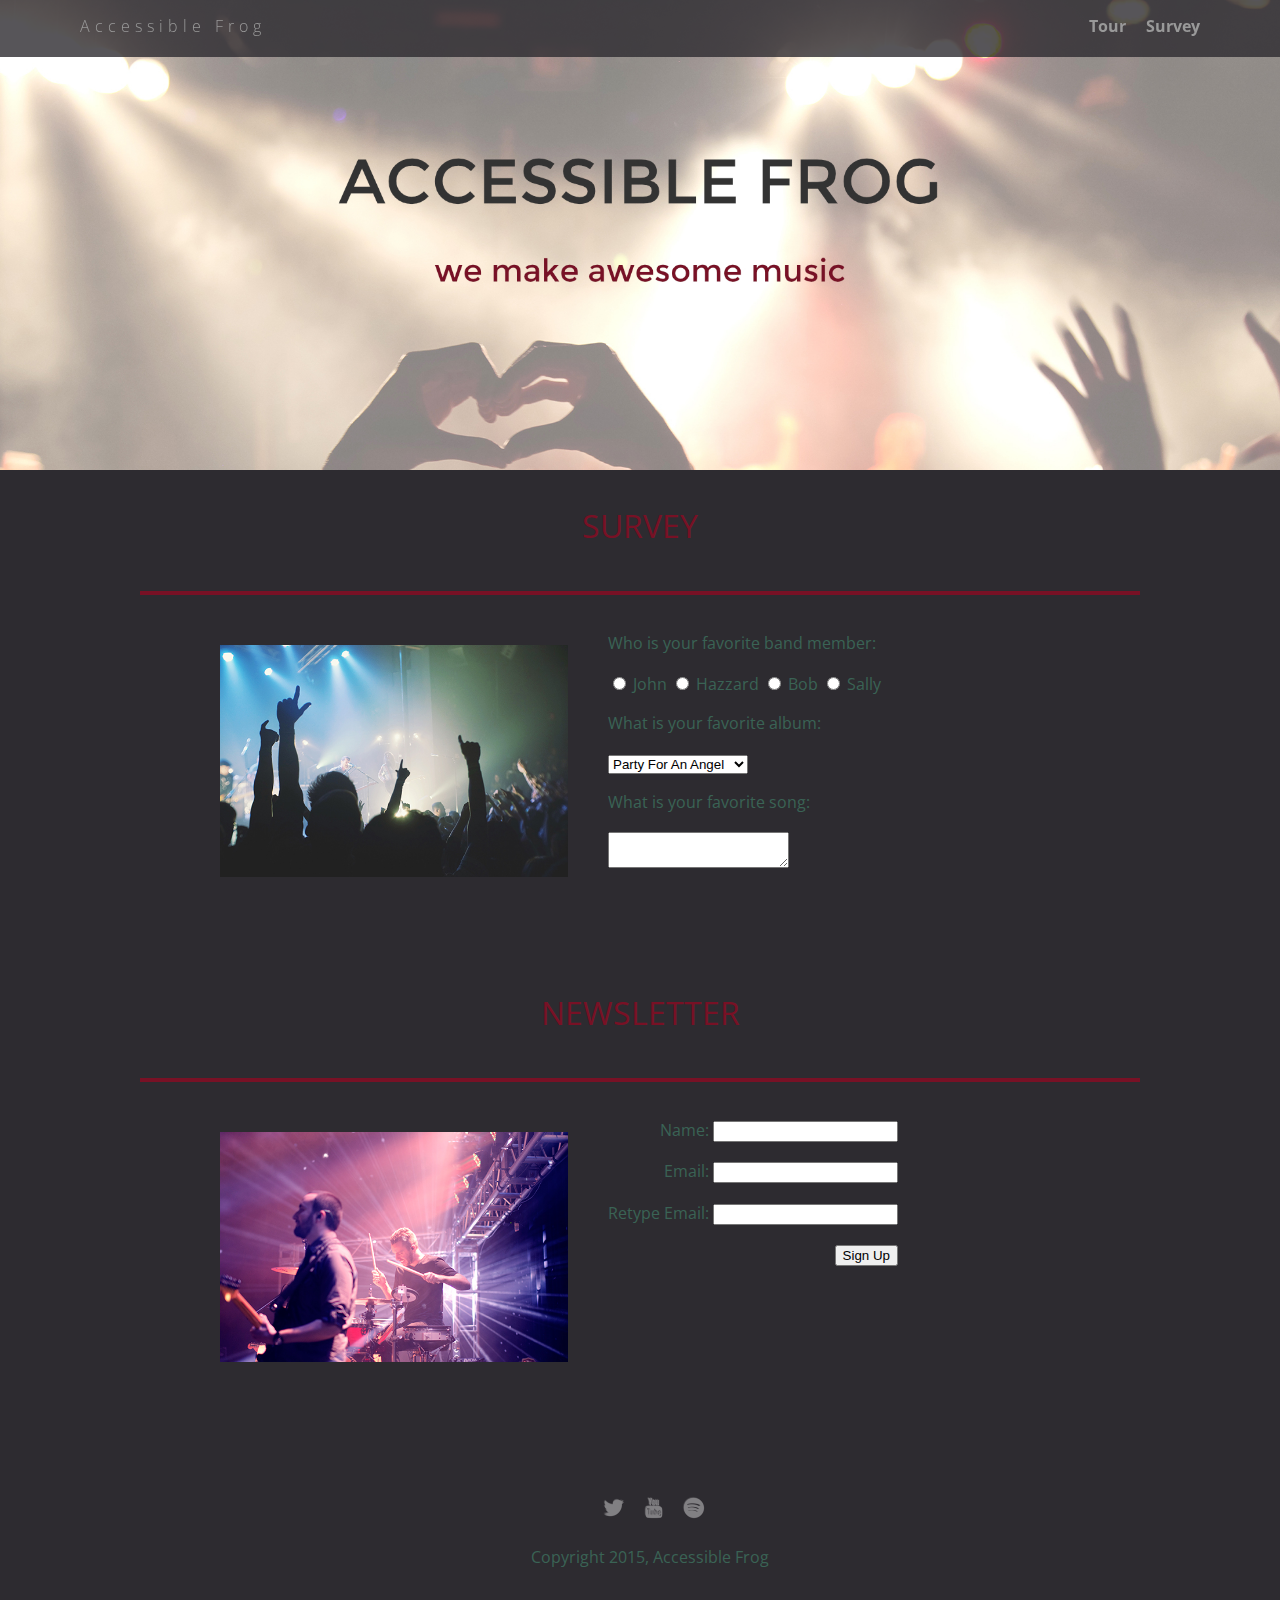
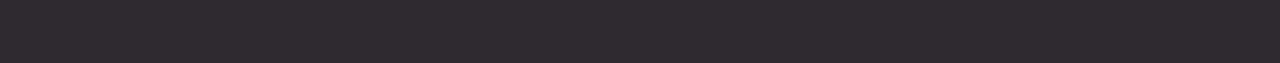
==== survey.html @ ffa30637 "init" ====
<!doctype html>
<html>
  <head>
    <meta charset="utf-8">
    <link href="css/styles.css" rel="stylesheet" type="text/css" />
    <link href="css/survey.css" rel="stylesheet" type="text/css" />
    <meta name="viewport" content="width=device-width, initial-scale=1, maximum-scale=1, user-scalable=0"/>
    <link href='https://fonts.googleapis.com/css?family=Open+Sans:400,300,600' rel='stylesheet' type='text/css'>
    <title>Accessible Frog</title>
  </head>

  <body>
    <div class="main-nav">
      <ul class="nav">
        <li class="name"><a href="index.html">Accessible Frog</a></li>
        <li><a href="tour.html">Tour</a></li>
        <li><a href="#">Survey</a></li>
      </ul>
    </div>

    <header>
    </header>

    <main>
      <p class= "heading">Survey</p>
      <div class="card">
        <div class="flex">
          <img class="photo" src= "img/concert01.jpg">
          <div class="container">
            <form class = "survey">
              <p>Who is your favorite band member:</p>
              <input type="radio" name="res" value="John"> John
              <input type="radio" name="res" value="Hazzard"> Hazzard
              <input type="radio" name="res" value="Bob"> Bob
              <input type="radio" name="res" value="Sally"> Sally

              <p>What is your favorite album:</p>
              <select id="albums" name="select">
                <option value="1">Party For An Angel</option>
                <option value="2">A Day Of Old</option>
                <option value="3">Finding My Shadow</option>
                <option value="4">Diamond Fireworks</option>
                <option value="5">Enjoy Your Desire</option>
                <option value="6">This Is For You</option>
                <option value="7">Music Of My Life</option>
                <option value="8">Song For Yesterday</option>
                <option value="9">Heroic Forever</option>
                <option value="10">Midnight Fires</option>
                <option value="11">Street Of The Rider</option>
              </select>

              <p>What is your favorite song:</p>
              <textarea></textarea>
            </form>
          </div>
        </div>
      </div>
      <p class= "heading">Newsletter</p>
      <div class="card">
        <div class="flex">
          <img class="photo" src= "img/the_band.jpg">
            <div class="container">
              <form class="newsletter">
                  <p>Name: <input type ="text" name="textfield"></p>
                  <p>Email: <input type ="email" name="textfield"></p>
                  <p>Retype Email: <input type ="email" name="textfield"></p>
                  <button type="submit">Sign Up</button>
              </form>
            </div>
        </div>
      </div>
    </main>

    <footer>
      <ul>
        <li><a href="#" class="social twitter"><img src= "img/twitter-32.png"></a></li>
        <li><a href="#" class="social youtube"><img src= "img/youtube-32.png"></a></li>
        <li><a href="#" class="social spotify"><img src= "img/spotify-32.png"></a></li>
      </ul>
      <p class="copyright">Copyright 2015, Accessible Frog</p>
    </footer>
  </body>
</html>
---- css/styles.css ----
/* Global Layout Set-up */
* {
  box-sizing: border-box;
}

body {
  margin: 0;
  padding: 0;
  text-align: center;
  font-family: 'Open Sans', sans-serif;
  color: #3A6355;
  background: #2d2b30;
}

/* Link Styles */

a {
  text-decoration: none;
  color: #999;
}

a:hover {
  color: #999;
}

/* Section Styles */

.main-nav {
  width: 100%;
  background: rgba(45, 43, 48, 0.8);
  min-height: 30px;
  padding: 10px;
  position: fixed;
  text-align: center;
}

.nav {
  display: flex;
  justify-content: space-around;
  font-weight: 700;
  list-style-type: none;
  margin: 0 auto;
  padding: 0;
}

.nav .name {
  display: block;
  margin-right: auto;
  color: white;
  letter-spacing: 5px;
}

.nav li {
  padding: 5px 10px 10px 10px;
}

.nav a {
  transition: all .5s;
}

.nav a:hover {
  color: white
}

header {
  text-align: center;
  background: url('../img/concert02_with_text.jpg') no-repeat top center ;
  background-size: cover;
  overflow: hidden;
  padding-top: 60px;
  height: 350px;
}

.tag {
  color: black;
  padding: 10px;
  letter-spacing: 5px;
}

.name{
  font-weight: 300;
}

header .name{
  font-size: 3em;
}
.tagline {
  font-weight: 600;
  padding: 20px;
  text-transform: uppercase;
  color: #781125
}

.card {
  margin: 30px;
  padding: 20px 40px 40px;
  text-align: left;
  border-top: 4px solid #781125;
  clear: both;
}
.card:hover {
  border-color: #96731A;
}


.photo{
  display: block;
  width: 200px;
  height: 0%;
  margin: 0 auto;
}

.information{
  width: 100%;
  text-align: center;
  /*display: inline-block;
  position: absolute;*/
}

.heading{
  font-size: 2em;
  text-transform: uppercase;
  color: #781125;
  margin-top: 10px;
}

/* Footer styles */

footer {
  width: 100%;
  min-height: 30px;
  padding: 20px 0 40px 20px;
}

footer .copyright {
  top: -8px;
  font-size: .75em;
}

footer ul {
  list-style-type: none;
  margin: 0;
  padding: 0;
}

footer ul li {
  display: inline-block;
}

a.social {
  display: inline-block;
  margin-left: 5px;
  width: 30px;
  height: 30px;
  background-size: 30px 30px;
  opacity: .4;
  transition: all .5s;
}

a.twitter {
  background-image: url(../img/twitter-32.png);
}

a.youtube {
  background-image: url(../img/youtube-32.png);
}

a.spotify {
  background-image: url(../img/spotify-32.png);
}

a.social:hover {
  opacity: 1;
}
.clearfix {
  clear: both;
}

/* Styles for larger screens */
@media screen and (min-width: 840px) {

  .flex {
    display: -ms-flexbox;      /* TWEENER - IE 10 */
    display: flex;
    max-width: 1200px;
    -ms-flex-pack: distribute;
  }

  header {
    min-height: 470px;
  }

  .nav {
    max-width: 1200px;
    padding: 0 30px;
  }


  main {
    padding-top: 20px;
  }

  main p {
    line-height: 1.6em;
  }

  .card{
    margin: 40px auto;
    padding: 20px 40px 40px;
    width: 80%;
    max-width: 1000px;
  }

  .photo{
    width: 30%;
    margin: 20px 30px;
  }

  .information{
    text-align: left;
  }

  footer {
    font-size: 1.3em;
    max-width: 1200px;
    margin: 40px auto;
  }
}
---- css/survey.css ----
/* Survey page styles */

.photo{
  width: 60%;
  padding: 10px;
}

form {
  margin: 0 auto;
  text-align: left;
  display: inline-block;
}

.container{
  text-align: center;
}
.newsletter{
  text-align: right;

}


/* Styles for larger screens */
@media screen and (min-width: 840px) {
  .photo{
    width: 40%;
  }
}
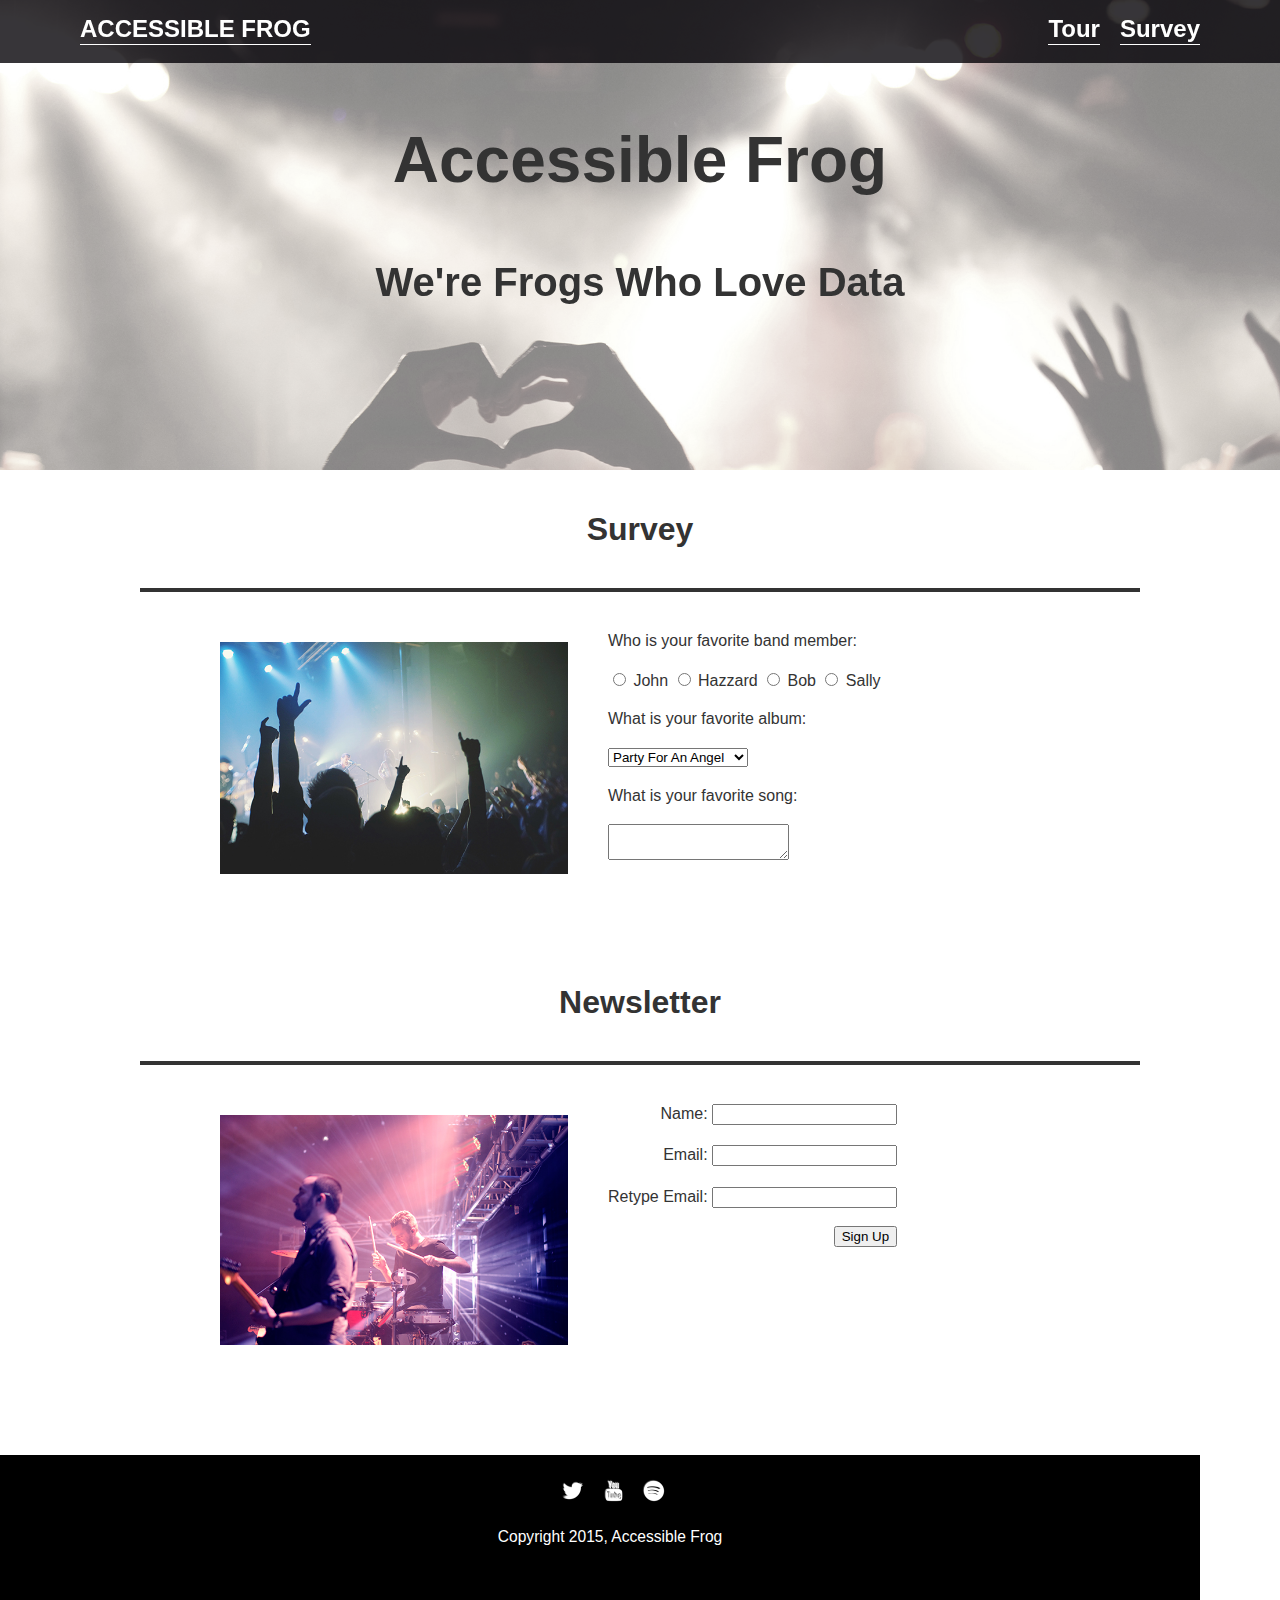
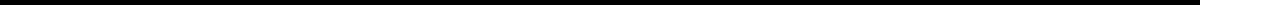
==== commit 2e0de9c1: "accessibility changes" ====
--- a/survey.html
+++ b/survey.html
@@ -1,5 +1,5 @@
 <!doctype html>
-<html>
+<html lang="en">
   <head>
     <meta charset="utf-8">
     <link href="css/styles.css" rel="stylesheet" type="text/css" />
@@ -18,14 +18,16 @@
       </ul>
     </div>
 
-    <header>
+    <header>
+    	<h1>Accessible Frog</h1>
+    	<h3>We're Frogs Who Love Data</h3>
     </header>
 
     <main>
-      <p class= "heading">Survey</p>
+      <h1>Survey</h1>
       <div class="card">
         <div class="flex">
-          <img class="photo" src= "img/concert01.jpg">
+          <img class="photo" src= "img/concert01.jpg" alt="Crowd-level view of an Accessible Frog Concert With The Fans Going Wild">
           <div class="container">
             <form class = "survey">
               <p>Who is your favorite band member:</p>
@@ -55,10 +57,10 @@
           </div>
         </div>
       </div>
-      <p class= "heading">Newsletter</p>
+      <h1>Newsletter</h1>
       <div class="card">
         <div class="flex">
-          <img class="photo" src= "img/the_band.jpg">
+          <img class="photo" src= "img/the_band.jpg" alt="Accessible Frog's Drummer And Guitarist In The Middle Of A Tasty Jam With Awesome Lighting Effects Making It Look Like They Entered A Time Portal And Are Sailing Through The Dimensional Fabric Of The Cosmos">
             <div class="container">
               <form class="newsletter">
                   <p>Name: <input type ="text" name="textfield"></p>
--- a/css/styles.css
+++ b/css/styles.css
@@ -6,32 +6,35 @@
 body {
   margin: 0;
   padding: 0;
-  text-align: center;
-  font-family: 'Open Sans', sans-serif;
-  color: #3A6355;
-  background: #2d2b30;
-}
+  text-align: center;
+  font-family: sans-serif;
+  color: #333;
+  background: white;
+}
+
+
 
 /* Link Styles */
 
 a {
-  text-decoration: none;
-  color: #999;
+  text-decoration: underline;
+  color: blue;
 }
 
 a:hover {
-  color: #999;
+  color: #333;
 }
 
 /* Section Styles */
 
 .main-nav {
   width: 100%;
-  background: rgba(45, 43, 48, 0.8);
+  background: rgba(5, 3, 8, 0.8);
   min-height: 30px;
   padding: 10px;
   position: fixed;
-  text-align: center;
+  text-align: center;
+  z-index: 100;
 }
 
 .nav {
@@ -40,36 +43,43 @@
   font-weight: 700;
   list-style-type: none;
   margin: 0 auto;
-  padding: 0;
+  padding: 0;
+
 }
 
 .nav .name {
   display: block;
   margin-right: auto;
-  color: white;
-  letter-spacing: 5px;
-}
+  color: white;
+  text-transform: uppercase;
+  font-weight: bold;
+  }
 
 .nav li {
   padding: 5px 10px 10px 10px;
 }
 
-.nav a {
-  transition: all .5s;
+.nav a {
+	color: white;
+  text-decoration: none;
+  transition: all .5s;
+  padding-bottom: 2px;
+  border-bottom: 1px solid white;
 }
 
 .nav a:hover {
-  color: white
+  color: lime;
 }
 
 header {
   text-align: center;
-  background: url('../img/concert02_with_text.jpg') no-repeat top center ;
+  background: url('../img/concert02_no_text.jpg') no-repeat top center ;
   background-size: cover;
   overflow: hidden;
   padding-top: 60px;
-  height: 350px;
-}
+  height: 250px;
+  filter: grayscale(70%);
+}
 
 .tag {
   color: black;
@@ -83,25 +93,22 @@
 
 header .name{
   font-size: 3em;
-}
+}
+
 .tagline {
   font-weight: 600;
   padding: 20px;
   text-transform: uppercase;
-  color: #781125
+  color: #781125;
 }
 
 .card {
   margin: 30px;
   padding: 20px 40px 40px;
   text-align: left;
-  border-top: 4px solid #781125;
+  border-top: 4px solid;
   clear: both;
 }
-.card:hover {
-  border-color: #96731A;
-}
-
 
 .photo{
   display: block;
@@ -128,8 +135,11 @@
 
 footer {
   width: 100%;
-  min-height: 30px;
-  padding: 20px 0 40px 20px;
+  height: 150px;
+  padding: 20px 0 40px 20px;
+    background: black;
+    color: white;
+    margin: 0;
 }
 
 footer .copyright {
@@ -153,8 +163,9 @@
   width: 30px;
   height: 30px;
   background-size: 30px 30px;
-  opacity: .4;
-  transition: all .5s;
+  opacity: 1;
+  transition: all .5s;
+
 }
 
 a.twitter {
@@ -175,6 +186,14 @@
 .clearfix {
   clear: both;
 }
+
+.hidden 
+{position:absolute;
+left:-10000px;
+top:auto;
+width:1px;
+height:1px;
+overflow:hidden;}
 
 /* Styles for larger screens */
 @media screen and (min-width: 840px) {
@@ -192,9 +211,18 @@
 
   .nav {
     max-width: 1200px;
-    padding: 0 30px;
-  }
-
+    padding: 0 30px;
+    font-size: 1.5rem;  
+}
+
+header h1 {
+	padding: 20px;
+	font-size: 4rem;
+}
+
+header h3 {
+	font-size: 2.5rem;
+}
 
   main {
     padding-top: 20px;
@@ -223,6 +251,5 @@
   footer {
     font-size: 1.3em;
     max-width: 1200px;
-    margin: 40px auto;
-  }
-}
+  }
+}
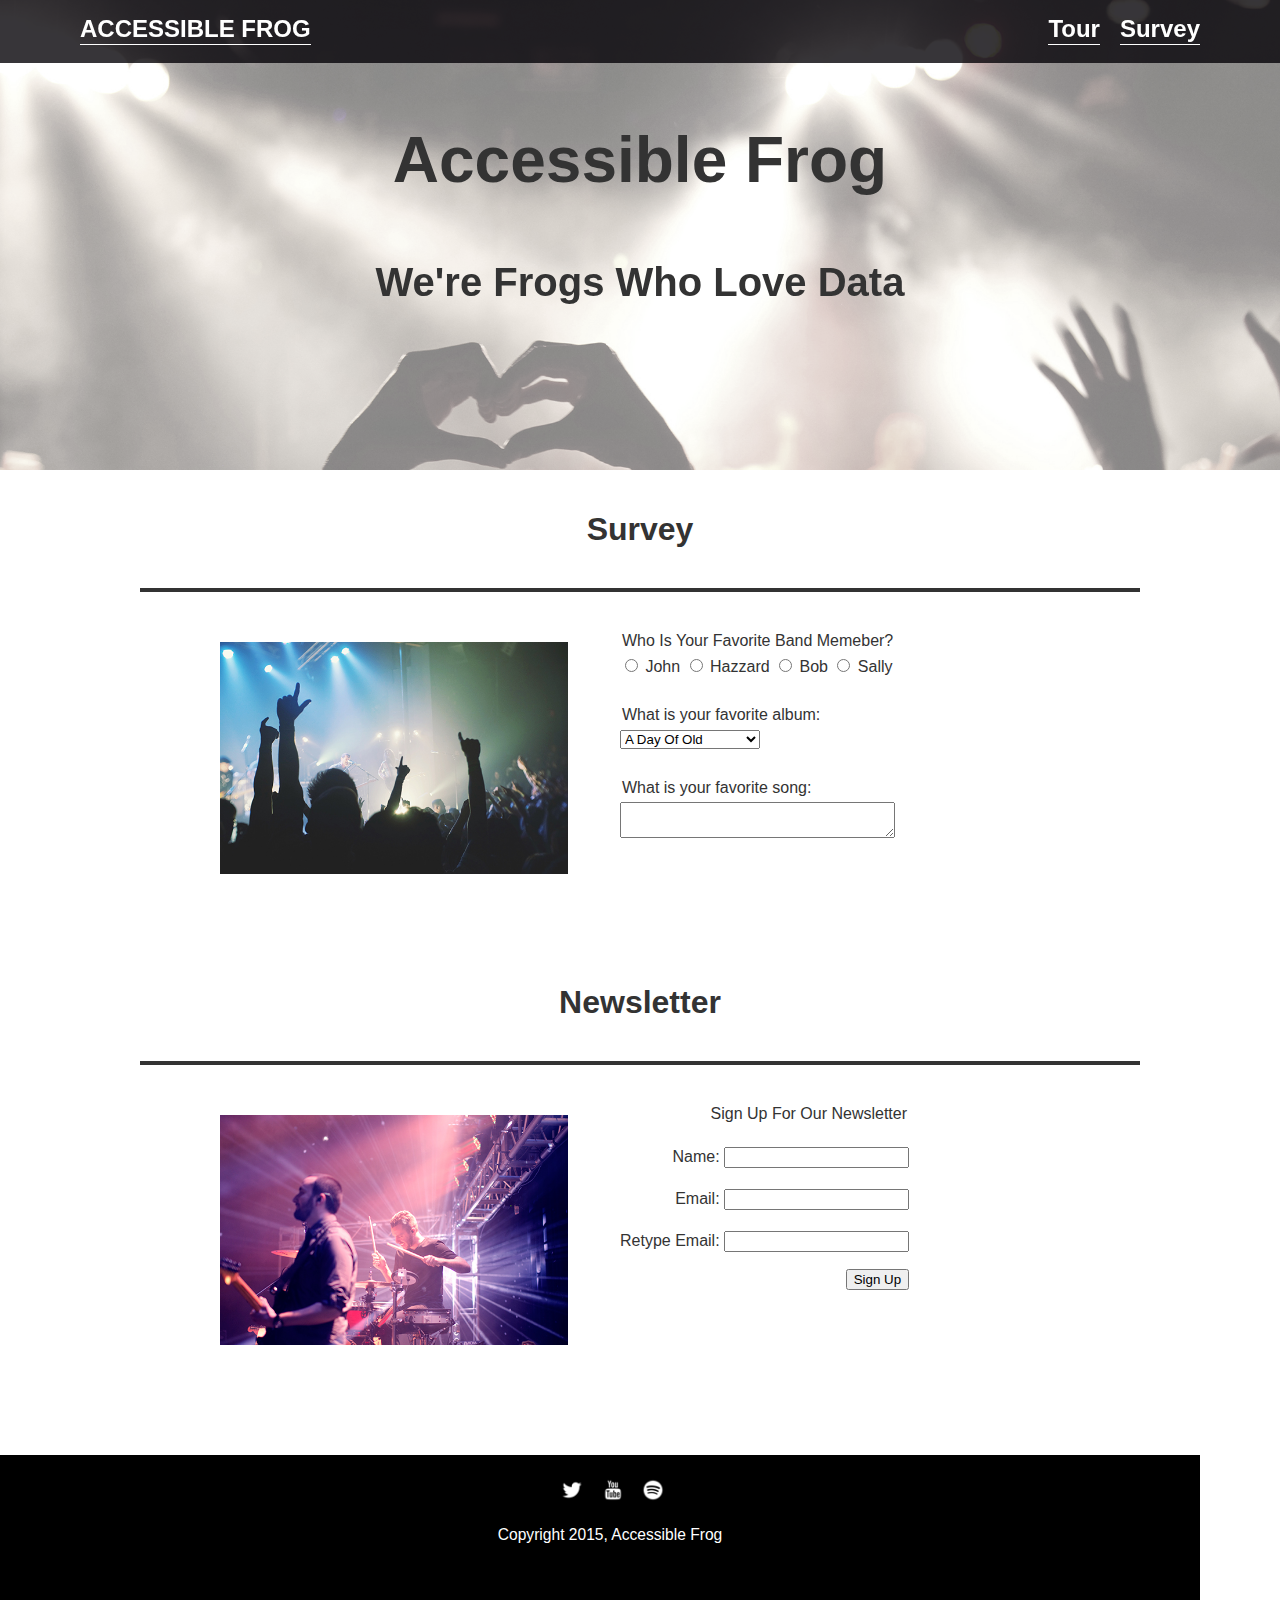
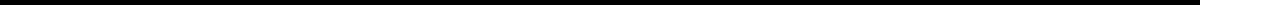
==== commit f698bcc1: "Pre-final + Validation" ====
--- a/survey.html
+++ b/survey.html
@@ -10,7 +10,7 @@
   </head>
 
   <body>
-    <div class="main-nav">
+    <div class="main-nav" role="navigation">
       <ul class="nav">
         <li class="name"><a href="index.html">Accessible Frog</a></li>
         <li><a href="tour.html">Tour</a></li>
@@ -18,41 +18,58 @@
       </ul>
     </div>
 
-    <header>
+    <header role="banner">
     	<h1>Accessible Frog</h1>
-    	<h3>We're Frogs Who Love Data</h3>
+    	<h2>We're Frogs Who Love Data</h2>
     </header>
 
-    <main>
+    <main role="main">
       <h1>Survey</h1>
       <div class="card">
         <div class="flex">
           <img class="photo" src= "img/concert01.jpg" alt="Crowd-level view of an Accessible Frog Concert With The Fans Going Wild">
-          <div class="container">
-            <form class = "survey">
-              <p>Who is your favorite band member:</p>
-              <input type="radio" name="res" value="John"> John
-              <input type="radio" name="res" value="Hazzard"> Hazzard
-              <input type="radio" name="res" value="Bob"> Bob
-              <input type="radio" name="res" value="Sally"> Sally
+          <div class="container">
 
-              <p>What is your favorite album:</p>
-              <select id="albums" name="select">
-                <option value="1">Party For An Angel</option>
-                <option value="2">A Day Of Old</option>
-                <option value="3">Finding My Shadow</option>
-                <option value="4">Diamond Fireworks</option>
-                <option value="5">Enjoy Your Desire</option>
-                <option value="6">This Is For You</option>
-                <option value="7">Music Of My Life</option>
-                <option value="8">Song For Yesterday</option>
-                <option value="9">Heroic Forever</option>
-                <option value="10">Midnight Fires</option>
-                <option value="11">Street Of The Rider</option>
+            <form class = "survey" role="form" aria-label="Survey Form">
+             <fieldset>
+             	<legend>Who Is Your Favorite Band Memeber?</legend>
+              <label class="hidden" for="john">John</label>
+              <input type="radio" name="res" value="John" id="john"> John
+              
+              <label class="hidden" for="hazzard">Hazzard</label>
+              <input type="radio" name="res" value="Hazzard" id="hazzard"> Hazzard
+              
+              <label class="hidden" for="bob">Bob</label>
+              <input type="radio" name="res" value="Bob" id="bob"> Bob
+              
+              <label class="hidden" for="sally">Sally</label>
+              <input type="radio" name="res" value="Sally" id="sally"> Sally
+			 </fieldset>
+			 
+			 <fieldset>
+              <legend>What is your favorite album:</legend>
+              
+              <label class="hidden" for="favoriteAlbumSurvey">What is your favorite album?</label>
+              <select id="favoriteAlbumSurvey" name="select">
+                <option value="1">A Day Of Old</option>
+                <option value="2">Diamond Fireworks</option>
+                <option value="3">Enjoy Your Desire</option>
+                <option value="4">Finding My Shadow</option>
+                <option value="5">Heroic Forever</option>
+                <option value="6">Midnight Fires</option>
+                <option value="7">Music Of My Life</option>
+                <option value="8">Party For An Angel</option>
+                <option value="9">Song For Yesterday</option>
+                <option value="10">Street Of The Rider</option>
+                <option value="11">This Is For You</option>
               </select>
-
-              <p>What is your favorite song:</p>
-              <textarea></textarea>
+			</fieldset>
+			
+			<fieldset>
+              <legend>What is your favorite song:</legend>
+              <label class="hidden" for="favoriteSong">What is your favorite song?</label>
+              <textarea id="favoriteSong"></textarea>
+            </fieldset>  
             </form>
           </div>
         </div>
@@ -61,25 +78,39 @@
       <div class="card">
         <div class="flex">
           <img class="photo" src= "img/the_band.jpg" alt="Accessible Frog's Drummer And Guitarist In The Middle Of A Tasty Jam With Awesome Lighting Effects Making It Look Like They Entered A Time Portal And Are Sailing Through The Dimensional Fabric Of The Cosmos">
-            <div class="container">
-              <form class="newsletter">
-                  <p>Name: <input type ="text" name="textfield"></p>
-                  <p>Email: <input type ="email" name="textfield"></p>
-                  <p>Retype Email: <input type ="email" name="textfield"></p>
-                  <button type="submit">Sign Up</button>
-              </form>
+           
+            <div class="container">
+            
+              <form class="newsletter" role="form" aria-label="Newsletter Form">
+              <fieldset>
+              <legend>Sign Up For Our Newsletter</legend>
+              
+              	<label class="hidden" for="newsletterName">Enter Your Name</label>
+                <p>Name: <input type ="text" name="textfield" id="newsletterName"></p>
+                
+                <label class="hidden" for="newsletterEmail">Enter Your Email</label>
+                <p>Email: <input type ="email" name="textfield" id="newsletterEmail"></p>
+                
+                <label class="hidden" for="newsletterEmailConfirm">Please Retype Your Email:</label>
+                <p>Retype Email: <input type ="email" name="textfield" id="newsletterEmailConfirm"></p>
+                  
+                <label class="hidden" for="submitButton" id="submitLabel">Click This Button To Submit Your Information And Sign Up For The Newsletter</label>
+                <button type="submit" id="submitButton" aria-describedby="submitLabel">Sign Up</button>
+              </fieldset>  
+              </form>
+              
             </div>
         </div>
       </div>
     </main>
 
-    <footer>
-      <ul>
-        <li><a href="#" class="social twitter"><img src= "img/twitter-32.png"></a></li>
-        <li><a href="#" class="social youtube"><img src= "img/youtube-32.png"></a></li>
-        <li><a href="#" class="social spotify"><img src= "img/spotify-32.png"></a></li>
-      </ul>
-      <p class="copyright">Copyright 2015, Accessible Frog</p>
-    </footer>
+  <footer role="contentinfo">
+    <ul>
+      <li><a href="#" class="social twitter"><div class="hidden">Follow Accessible Frog On Twitter</div></a></li>
+      <li><a href="#" class="social youtube"><div class="hidden">Or check out our videos on YouTube.</div></a></li>
+      <li><a href="#" class="social spotify"><div class="hidden">Or Screw Us Out Of Money On Spotify.</div></a></li>
+    </ul>
+    <p class="copyright">Copyright 2015, Accessible Frog</p>
+  </footer>
   </body>
 </html>
--- a/css/styles.css
+++ b/css/styles.css
@@ -220,7 +220,7 @@
 	font-size: 4rem;
 }
 
-header h3 {
+header h2 {
 	font-size: 2.5rem;
 }
 
--- a/css/survey.css
+++ b/css/survey.css
@@ -1,4 +1,9 @@
 /* Survey page styles */
+
+:focus {outline-style:none;
+box-shadow:none;
+border-color:transparent;}
+
 
 .photo{
   width: 60%;
@@ -10,6 +15,21 @@
   text-align: left;
   display: inline-block;
 }
+
+fieldset {
+	border: none;
+	margin: 20px 0;
+}
+
+textarea {
+	width: 100%;
+}
+
+input:not([type="radio"]):focus,
+textarea:focus,
+select:focus {
+	box-shadow: 0 0 0 2px #000;	
+}
 
 .container{
   text-align: center;
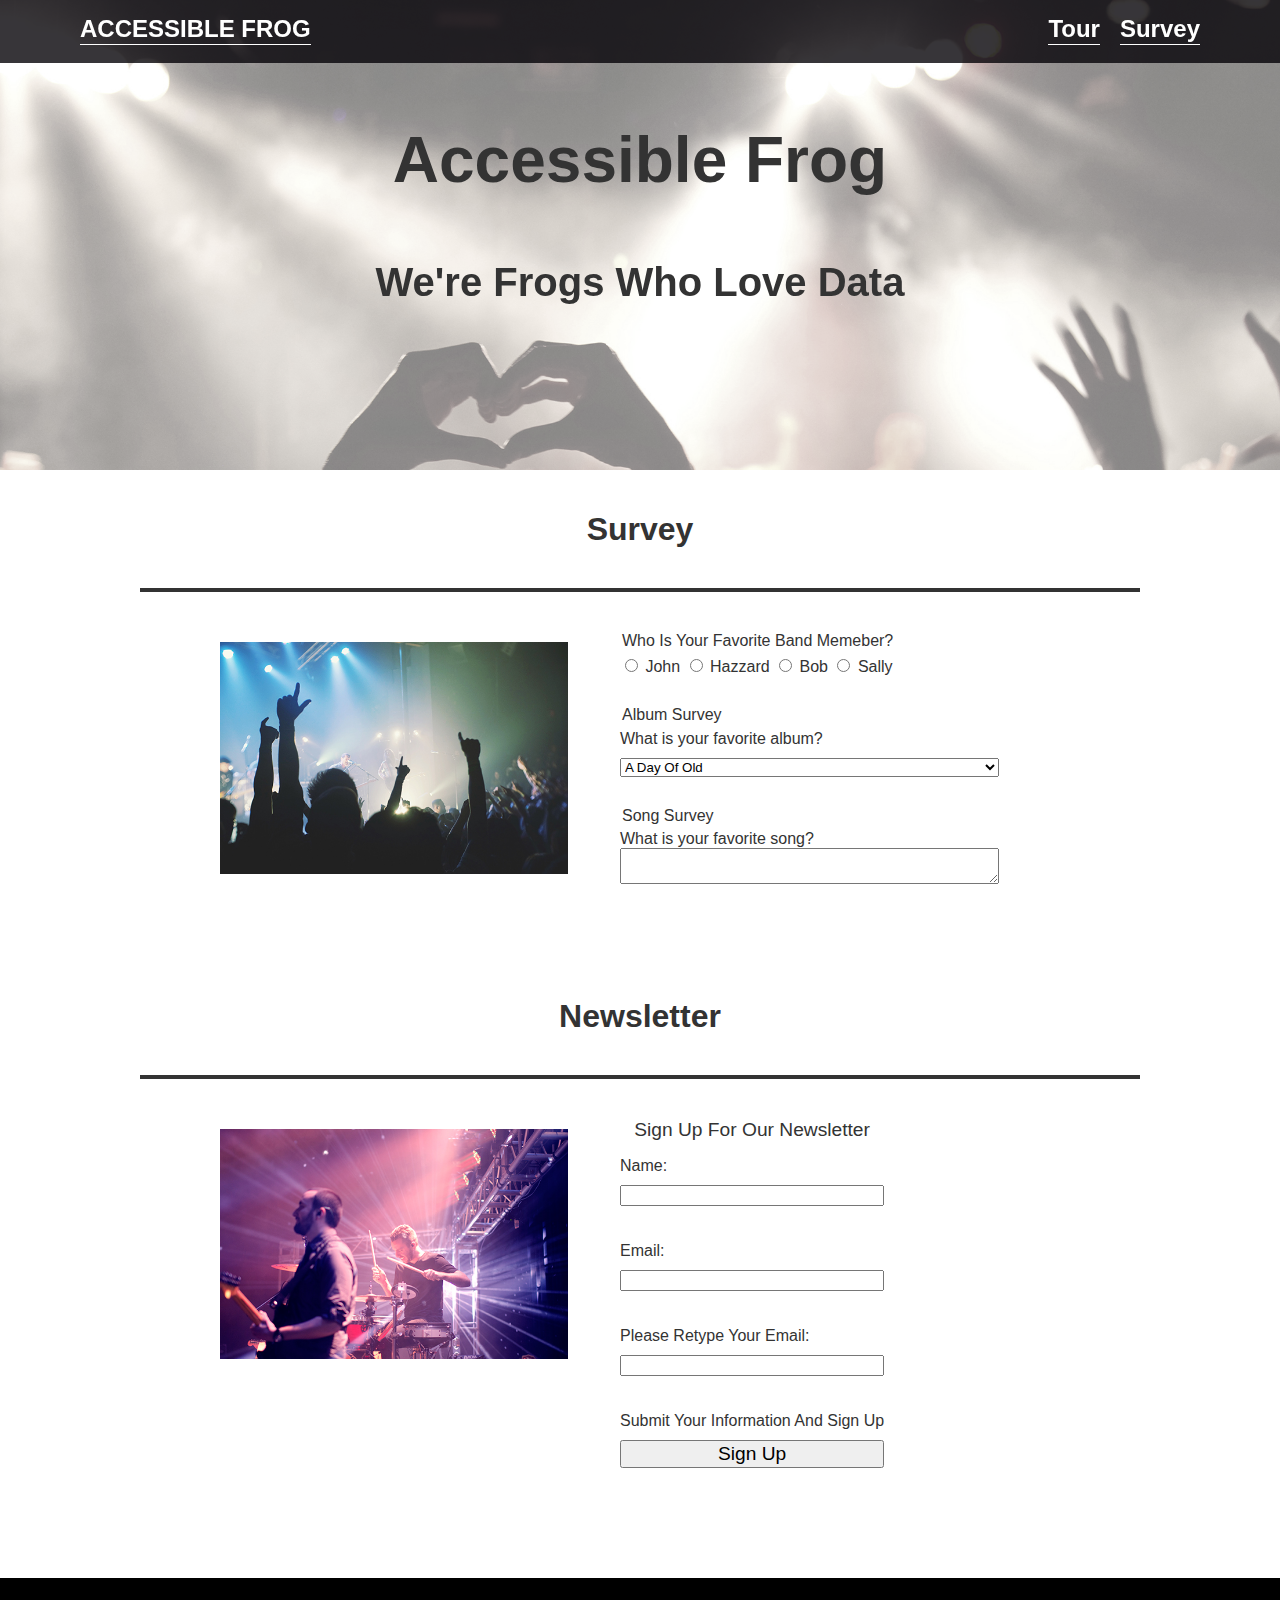
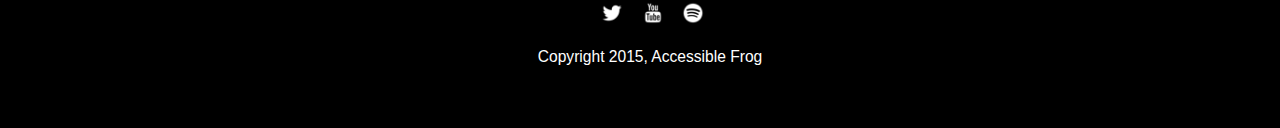
==== commit 4a2838f4: "Screen Reader Optimizations" ====
--- a/survey.html
+++ b/survey.html
@@ -33,23 +33,24 @@
             <form class = "survey" role="form" aria-label="Survey Form">
              <fieldset>
              	<legend>Who Is Your Favorite Band Memeber?</legend>
-              <label class="hidden" for="john">John</label>
-              <input type="radio" name="res" value="John" id="john"> John
+              
+              <input type="radio" name="res" value="John" id="john">
+              <label for="john">John</label>
               
-              <label class="hidden" for="hazzard">Hazzard</label>
-              <input type="radio" name="res" value="Hazzard" id="hazzard"> Hazzard
+              <input type="radio" name="res" value="Hazzard" id="hazzard">
+              <label for="hazzard">Hazzard</label>
               
-              <label class="hidden" for="bob">Bob</label>
-              <input type="radio" name="res" value="Bob" id="bob"> Bob
+              <input type="radio" name="res" value="Bob" id="bob">
+              <label for="bob">Bob</label>
               
-              <label class="hidden" for="sally">Sally</label>
-              <input type="radio" name="res" value="Sally" id="sally"> Sally
+              <input type="radio" name="res" value="Sally" id="sally">
+              <label for="sally">Sally</label>
 			 </fieldset>
 			 
 			 <fieldset>
-              <legend>What is your favorite album:</legend>
+              <legend>Album Survey</legend>
               
-              <label class="hidden" for="favoriteAlbumSurvey">What is your favorite album?</label>
+              <label for="favoriteAlbumSurvey">What is your favorite album?</label>
               <select id="favoriteAlbumSurvey" name="select">
                 <option value="1">A Day Of Old</option>
                 <option value="2">Diamond Fireworks</option>
@@ -66,8 +67,8 @@
 			</fieldset>
 			
 			<fieldset>
-              <legend>What is your favorite song:</legend>
-              <label class="hidden" for="favoriteSong">What is your favorite song?</label>
+              <legend>Song Survey</legend>
+              <label for="favoriteSong">What is your favorite song?</label>
               <textarea id="favoriteSong"></textarea>
             </fieldset>  
             </form>
@@ -82,21 +83,24 @@
             <div class="container">
             
               <form class="newsletter" role="form" aria-label="Newsletter Form">
-              <fieldset>
-              <legend>Sign Up For Our Newsletter</legend>
-              
-              	<label class="hidden" for="newsletterName">Enter Your Name</label>
-                <p>Name: <input type ="text" name="textfield" id="newsletterName"></p>
-                
-                <label class="hidden" for="newsletterEmail">Enter Your Email</label>
-                <p>Email: <input type ="email" name="textfield" id="newsletterEmail"></p>
-                
-                <label class="hidden" for="newsletterEmailConfirm">Please Retype Your Email:</label>
-                <p>Retype Email: <input type ="email" name="textfield" id="newsletterEmailConfirm"></p>
-                  
-                <label class="hidden" for="submitButton" id="submitLabel">Click This Button To Submit Your Information And Sign Up For The Newsletter</label>
-                <button type="submit" id="submitButton" aria-describedby="submitLabel">Sign Up</button>
-              </fieldset>  
+	              <fieldset>
+		              <legend>Sign Up For Our Newsletter</legend>
+		              
+		              	<label for="newsletterName">Name:</label>
+		                <input type ="text" name="textfield" id="newsletterName">
+		                <br><br>
+		                
+		                <label for="newsletterEmail">Email:</label>
+		                <input type ="email" name="textfield" id="newsletterEmail">
+		                <br><br>
+		                
+		                <label for="newsletterEmailConfirm">Please Retype Your Email:</label>
+		                <input type ="email" name="textfield" id="newsletterEmailConfirm">
+		               	<br><br>  
+		                  
+		                <label for="submitButton" id="submitLabel">Submit Your Information And Sign Up</label>
+		                <button type="submit" id="submitButton" aria-describedby="submitLabel">Sign Up</button>
+	              </fieldset>  
               </form>
               
             </div>
@@ -108,7 +112,7 @@
     <ul>
       <li><a href="#" class="social twitter"><div class="hidden">Follow Accessible Frog On Twitter</div></a></li>
       <li><a href="#" class="social youtube"><div class="hidden">Or check out our videos on YouTube.</div></a></li>
-      <li><a href="#" class="social spotify"><div class="hidden">Or Screw Us Out Of Money On Spotify.</div></a></li>
+      <li><a href="#" class="social spotify"><div class="hidden">Or Stream Us On Spotify.</div></a></li>
     </ul>
     <p class="copyright">Copyright 2015, Accessible Frog</p>
   </footer>
--- a/css/styles.css
+++ b/css/styles.css
@@ -185,7 +185,9 @@
 }
 .clearfix {
   clear: both;
-}
+}
+
+
 
 .hidden 
 {position:absolute;
@@ -250,6 +252,6 @@
 
   footer {
     font-size: 1.3em;
-    max-width: 1200px;
-  }
-}
+    max-width: 100%;
+  }
+}
--- a/css/survey.css
+++ b/css/survey.css
@@ -33,12 +33,30 @@
 
 .container{
   text-align: center;
+}
+
+.newsletter{
+  text-align: left;
+}
+
+.newsletter input,
+.survey input:not([type="radio"]),
+select,
+button {
+	display: block;
+	width: 100%;
+	margin-top: 10px;
+}
+
+.newsletter legend {
+	text-align: center;
+	font-size: 1.2em;
+	padding-bottom: 10px;
+}
+
+button {
+	font-size: 1.2em;
 }
-.newsletter{
-  text-align: right;
-
-}
-
 
 /* Styles for larger screens */
 @media screen and (min-width: 840px) {
